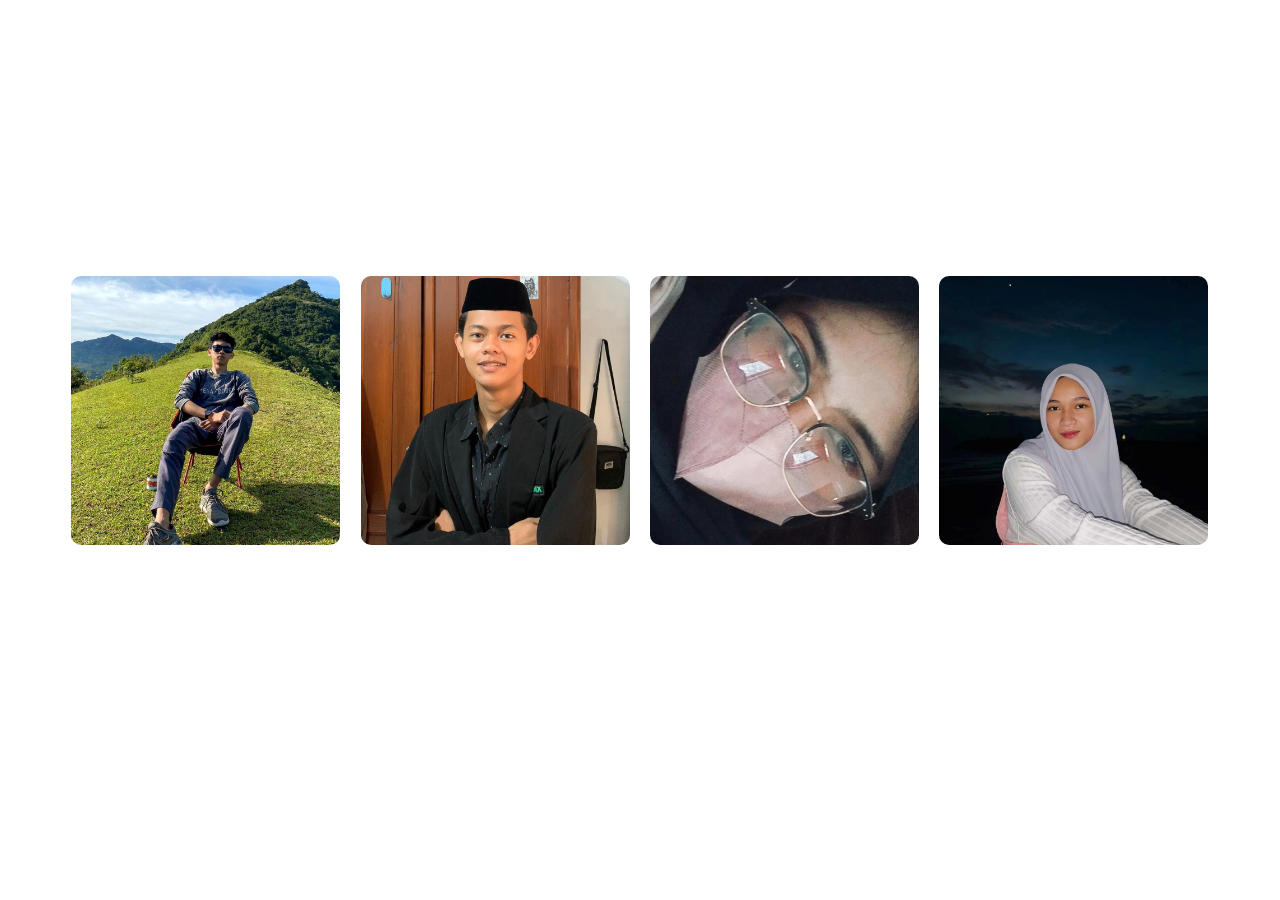
==== Final.html @ 87cdd03c "Add files via upload" ====
<!DOCTYPE html>
<html lang="en">

<head>
    <meta charset="UTF-8">
    <meta name="viewport" content="width=device-width, initial-scale=1.0">
    <title>responsive flip image</title>
    <link rel="stylesheet" href="style.css">
    <style type="text/css">
    
    </style>
</head>

<body>
    <div class="container">
        <div class="card">
            <div class="front">
                <img src="./ProfileAbout.jpg">
            </div>
            <div class="back">
                <h4>AS SHADIQ NUR</h4>
                <p>Hi There.</p>
                <a href="https://gieka21.github.io/portofolio.github.io/" target="_blank">More</a>
            </div>
        </div>
        <div class="card">
            <div class="front">
                <img src="./ryas.jpg">
            </div>
            <div class="back">
                <h4>ANDI RYAS RASYID</h4>
                <p>Lorem ipsum dolor sit amet consectetur, adipisicing elit. Sequi, nisi.</p>
                <a href="" target="_blank">More</a>
            </div>
        </div>
        <div class="card">
            <div class="front">
                <img src="./ruri.jpg">
            </div>
            <div class="back">
                <h4>ANNISA RURINA MARYAM</h4>
                <p>Lorem ipsum dolor sit amet consectetur, adipisicing elit. Sequi, nisi.</p>
                <a href="" target="_blank">More</a>
            </div>
        </div>
        <div class="card">
            <div class="front">
                <img src="./ilmi.jpg">
            </div>
            <div class="back">
                <h4>ANDI AULIA ILMI</h4>
                <p>Lorem ipsum dolor sit amet consectetur, adipisicing elit. Sequi, nisi.</p>
                <a href="" target="_blank">More</a>
            </div>
        </div>
    </div>
</body>

</html>
---- style.css ----
* {
  box-sizing: border-box;
}

body {
  background: white !important;
  display: flex;
  align-items: center;
  justify-content: center;
  height: 90vh;
}

.container {
  display: grid;
  width: 90%;
  grid-template-columns: repeat(4, 1fr);
  grid-gap: 20px;
}

.front img {
  width: 100%;
  height: 100%;
  border-radius: 10px;
}

.card {
  position: relative;
}

.back {
  position: absolute;
  top: 0;
  left: 0;
  right: 0;
  bottom: 0;
  background: grey;
  color: white;
  padding: 15px;
  transform: perspective(800px) rotateY(180deg);
  transition: transform 1500ms;
  backface-visibility: hidden;
  border-radius: 10px;
  display: grid;
}

.back a p h4{
  display: grid;
  justify-content: center;
  align-items: center;
}

.back a {
  color: aqua;
}

.front {
  color: white;
  transform: perspective(800px) rotateY(0deg);
  transition: transform 1500ms;
}

.card:hover > .front {
  transform: perspective(800px) rotateY(-180deg);
  cursor: pointer;
}

.card:hover > .back {
  transform: perspective(800px) rotateY(0deg);
  cursor: pointer;
}

@media (max-width: 800px) {
  .container {
    grid-template-columns: repeat(2, 1fr);
  }
}

@media (max-width: 500px) {
    body {
        height: 180vh;
    }
  .container {
    grid-template-columns: repeat(1, 1fr);
  }
}
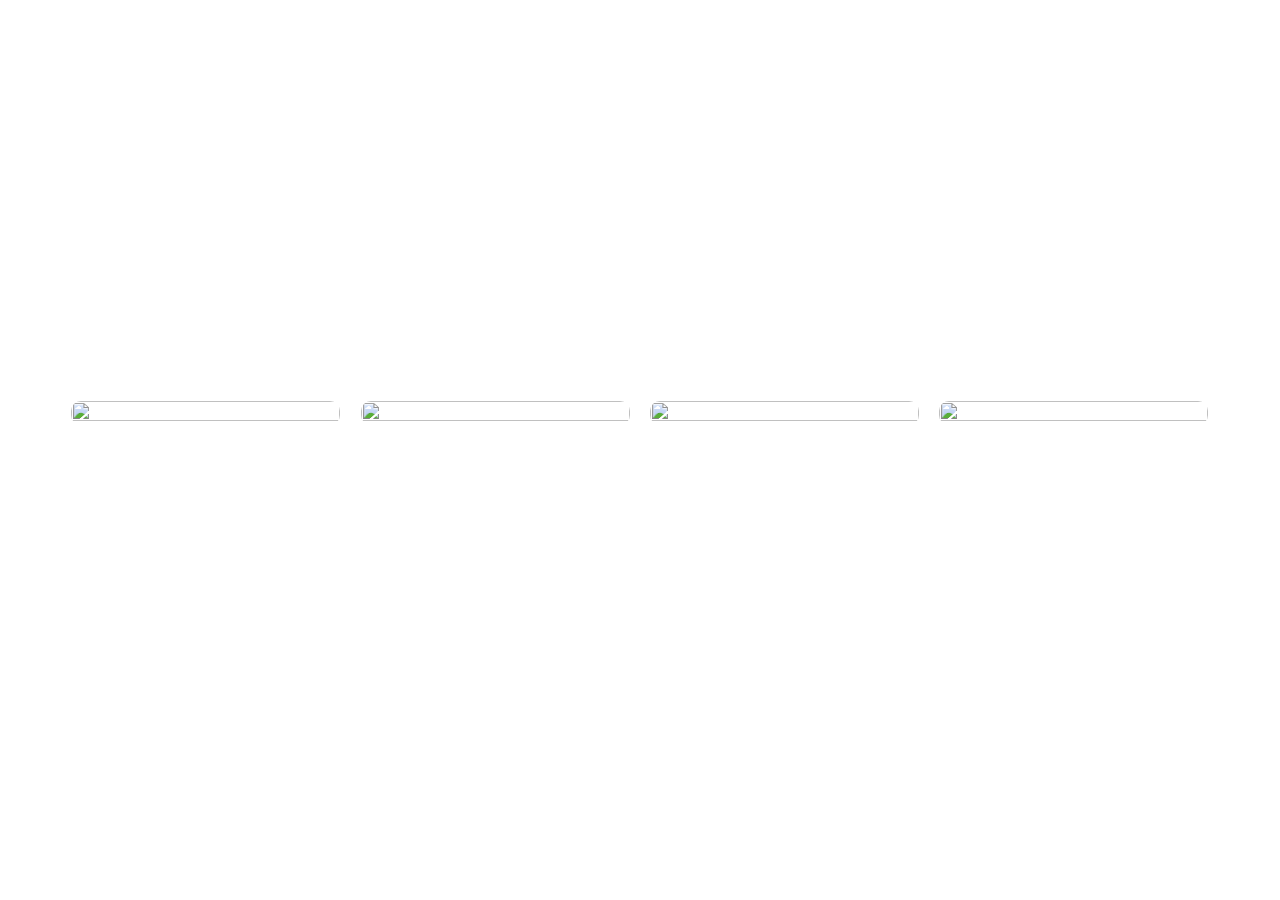
==== commit 264e8d1f: "HTML" ====
--- a/Final.html
+++ b/Final.html
@@ -4,7 +4,7 @@
 <head>
     <meta charset="UTF-8">
     <meta name="viewport" content="width=device-width, initial-scale=1.0">
-    <title>responsive flip image</title>
+    <title>KELOMPOK 4</title>
     <link rel="stylesheet" href="style.css">
     <style type="text/css">
     
@@ -15,7 +15,7 @@
     <div class="container">
         <div class="card">
             <div class="front">
-                <img src="./ProfileAbout.jpg">
+                <img src="./pic/ProfileAbout.jpg">
             </div>
             <div class="back">
                 <h4>AS SHADIQ NUR</h4>
@@ -25,7 +25,7 @@
         </div>
         <div class="card">
             <div class="front">
-                <img src="./ryas.jpg">
+                <img src="./pic/ryas.jpg">
             </div>
             <div class="back">
                 <h4>ANDI RYAS RASYID</h4>
@@ -35,7 +35,7 @@
         </div>
         <div class="card">
             <div class="front">
-                <img src="./ruri.jpg">
+                <img src="./pic/ruri.jpg">
             </div>
             <div class="back">
                 <h4>ANNISA RURINA MARYAM</h4>
@@ -45,7 +45,7 @@
         </div>
         <div class="card">
             <div class="front">
-                <img src="./ilmi.jpg">
+                <img src="./pic/ilmi.jpg">
             </div>
             <div class="back">
                 <h4>ANDI AULIA ILMI</h4>
